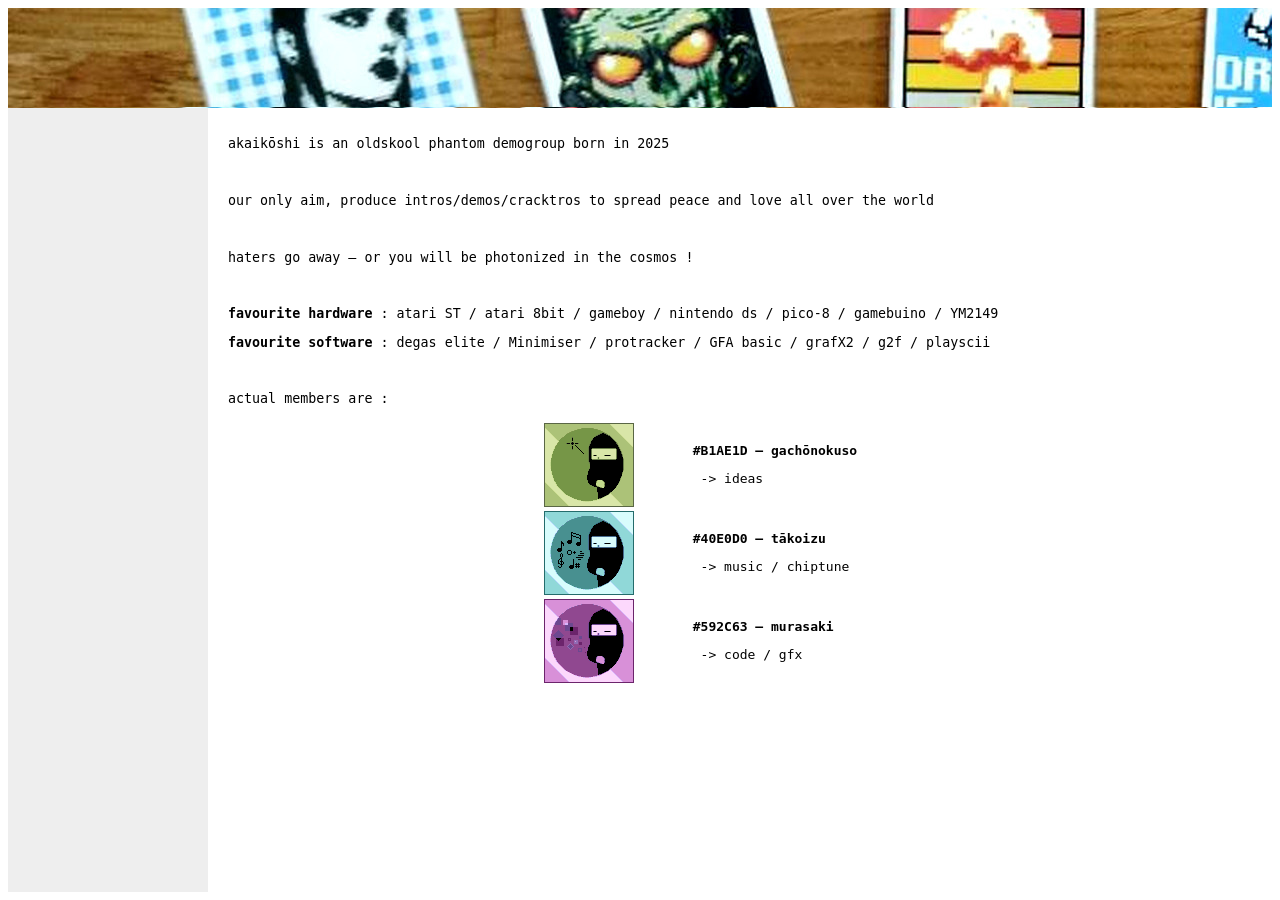
==== index.html @ 9165a7c8 "Add files via upload" ====
<HTML>
	
  <HEAD>
  <meta charset="utf-8">
  <title>akaikoshi</title>
  <LINK href="./css/page.css" rel="stylesheet">
  <SCRIPT type="text/javascript" src="lib/ak.js"></SCRIPT>  
  </HEAD>
  
  <BODY>
<center>
<table border=0 cellpadding=0 cellspacing=0 width=100% height=100%> 
		
<tr height=100 background="img/bandeau.jpg" >
	<td colspan=3>
	</td>
</tr>

<tr valign=top>
	<td bgcolor=#EEEEEE width=200>

	<script>
	print_menu(0); 
	</script>

     </h1>
</td>
        
<td bgcolor=#FFFFFF width=20>
</td>
        
<td bgcolor=white>
<h1>

<P>&nbsp;</P>
<P>akaikōshi is an oldskool phantom demogroup born in 2025
<P>&nbsp;</P>
<P>our only aim, produce intros/demos/cracktros to spread peace and love all over the world
<P>&nbsp;</P>
<P>haters go away – or you will be photonized in the cosmos !

<P>&nbsp;</P>

<P><B>favourite hardware</B> : atari ST / atari 8bit / gameboy / nintendo ds / pico-8 / gamebuino / YM2149

<P><B>favourite software</B> : degas elite / Minimiser / protracker / GFA basic / grafX2 / g2f / playscii

<P>&nbsp;</P>
<P>actual members are :
<p align=center>
<table border=0 width=40%>
<tr>
<td><img src="img/n3.png"></td>
<td><B>#B1AE1D – gachōnokuso</B><P>&nbsp;-> ideas</td>
</tr>

<tr>
<td><img src="img/n2.png"></td>
<td><B>#40E0D0 – tākoizu</B><P>&nbsp;-> music / chiptune</td>
</tr>

<tr>
<td><img src="img/n1.png"></td>
<td><B>#592C63 – murasaki</B><P>&nbsp;-> code / gfx</td>
</tr>

</table>

<P>&nbsp;</P>
<P>&nbsp;</P>
<P>&nbsp;</P>

<script>
  end_page();
</script>

			</td>
      </tr>
    </table>
    
  </BODY>
</HTML>
---- css/page.css ----
BODY 
{
 scrollbar-face-color:#6E7A88;
 scrollbar-shadow-color:#6E7A88;
 scrollbar-highlight-color:#6E7A88;
 scrollbar-3dlight-color:#FFFFFF;
 scrollbar-darkshadow-color:#000000;
 scrollbar-track-color:#373D44;
 scrollbar-arrow-color:#FFFFFF;
 BGCOLOR="#FFFFFF" text="black" link="white" alink="white" vlink="white" ;
 font-family: Verdana; font-size: 10pt;
 background-color: #FFFFFF
}

a:link		{ color: black; }
a:visited	{ color: #000000; }
a:hover		{ color: red; }
a:active	{ color: white; }
a		     	{ text-decoration: none }

h1 { font-family: monospace; font-size: 10pt;  font-weight:normal; color: #000000;}
h2 { font-family: monospace; font-size: 10pt;  font-weight:bold; color: #000000;}
h3 { font-family: monospace; font-size: 11pt;  font-weight:bold; color: #000000;}
h4 { font-family: monospace; font-size: 12pt;  font-weight:normal; color: #000000;}
h5 { font-family: monospace; font-size: 12pt;  font-weight:bold; color: #000000;}
h6 { font-family: monospace; font-size: 8pt;  font-weight:normal; color: #000000;}

form 	   { margin-top: 0px; margin-right: 0px; margin-bottom: 0px; margin-left: 0px; padding-top: 0px; padding-right: 0px; padding-bottom: 0px; padding-left: 0px}
input 	 { background-color: #e5e5e5; border: #000000; border-style: solid; border-top-width: 1px; border-right-width: 1px; border-bottom-width: 1px; border-left-width: 1px; font-family: Verdana, Arial, Helvetica, sans-serif; font-size: 12px; color: #000000}
select 	 { background-color: #e5e5e5; border: #000000; border-style: solid; border-top-width: 1px; border-right-width: 1px; border-bottom-width: 1px; border-left-width: 1px ; font-family: Verdana, Arial, Helvetica, sans-serif; font-size: 12px; color: #000000}
submit 	 { font-family: Verdana,Arial; font-size: 10px; font-weight: 700; color: #FFFFFF; background-color: #000000; border: #000000; border-style: solid; border-top-width: 1px; border-right-width: 1px; border-bottom-width: 1px; border-left-width: 1px }
textarea { background-color: #e5e5e5; border: #000000; border-style: solid; border-top-width: 1px; border-right-width: 1px; border-bottom-width: 1px; border-left-width: 1px; font-family: Verdana, Arial, Helvetica, sans-serif; font-size: 12px; color: #000000 }

img {
  image-rendering: pixelated;
  }
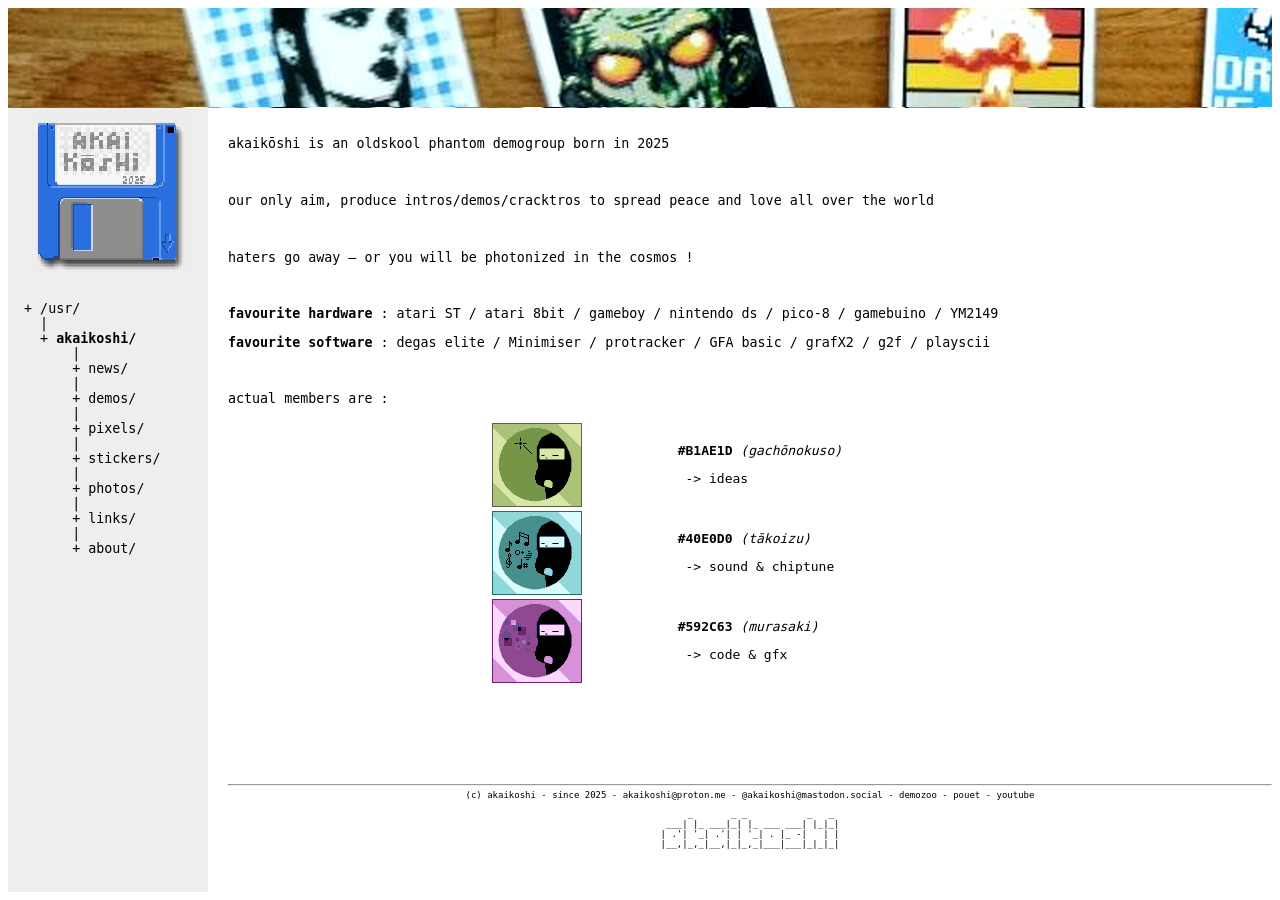
==== commit b0021314: "Add files via upload" ====
--- a/index.html
+++ b/index.html
@@ -20,7 +20,7 @@
 	<td bgcolor=#EEEEEE width=200>
 
 	<script>
-	print_menu(0); 
+	print_menu(1); 
 	</script>
 
      </h1>
@@ -48,20 +48,20 @@
 <P>&nbsp;</P>
 <P>actual members are :
 <p align=center>
-<table border=0 width=40%>
+<table border=0 width=50%>
 <tr>
 <td><img src="img/n3.png"></td>
-<td><B>#B1AE1D – gachōnokuso</B><P>&nbsp;-> ideas</td>
+<td><B>#B1AE1D</B><I> (gachōnokuso)</I></B><P>&nbsp;-> ideas</td>
 </tr>
 
 <tr>
 <td><img src="img/n2.png"></td>
-<td><B>#40E0D0 – tākoizu</B><P>&nbsp;-> music / chiptune</td>
+<td><B>#40E0D0</B><I> (tākoizu)</I><P>&nbsp;-> sound & chiptune</td>
 </tr>
 
 <tr>
 <td><img src="img/n1.png"></td>
-<td><B>#592C63 – murasaki</B><P>&nbsp;-> code / gfx</td>
+<td><B>#592C63</B><I> (murasaki)</I><P>&nbsp;-> code & gfx</td>
 </tr>
 
 </table>
--- a/css/page.css
+++ b/css/page.css
@@ -10,6 +10,7 @@
  BGCOLOR="#FFFFFF" text="black" link="white" alink="white" vlink="white" ;
  font-family: Verdana; font-size: 10pt;
  background-color: #FFFFFF
+ margins:0;
 }
 
 a:link		{ color: black; }
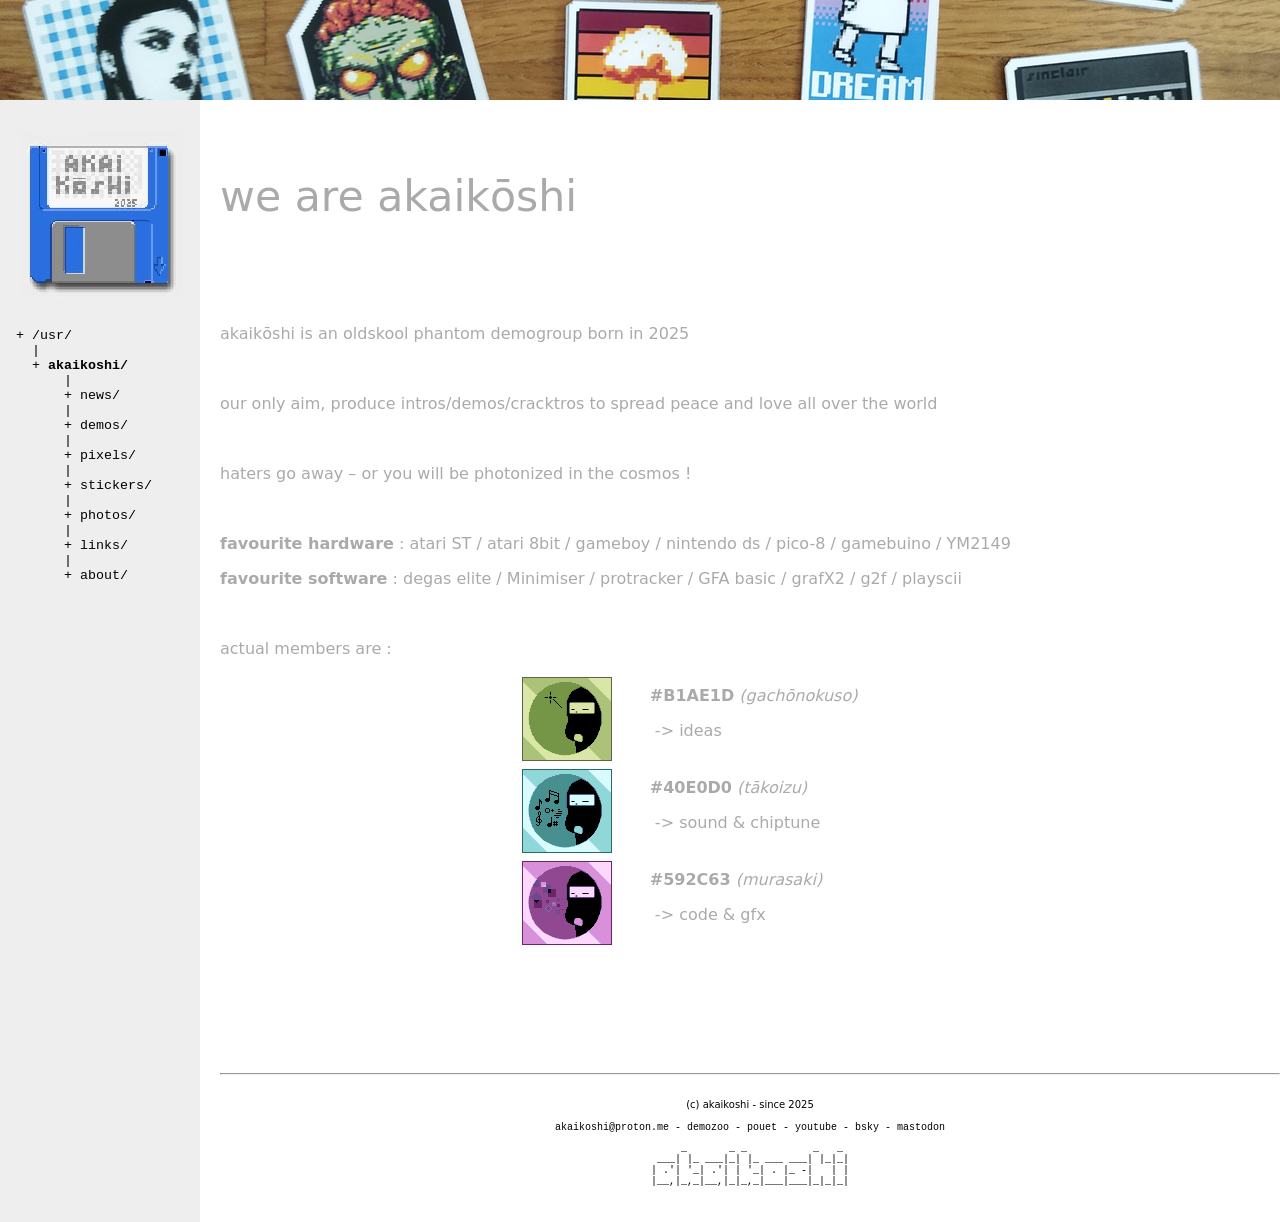
==== commit 0bb0fd0a: "Add files via upload" ====
--- a/index.html
+++ b/index.html
@@ -1,38 +1,35 @@
+<!DOCTYPE html>
 <HTML>
-	
-  <HEAD>
-  <meta charset="utf-8">
-  <title>akaikoshi</title>
-  <LINK href="./css/page.css" rel="stylesheet">
-  <SCRIPT type="text/javascript" src="lib/ak.js"></SCRIPT>  
-  </HEAD>
-  
-  <BODY>
-<center>
-<table border=0 cellpadding=0 cellspacing=0 width=100% height=100%> 
-		
-<tr height=100 background="img/bandeau.jpg" >
-	<td colspan=3>
-	</td>
-</tr>
 
-<tr valign=top>
-	<td bgcolor=#EEEEEE width=200>
+<HEAD>
+	<META charset="utf-8">
+	<TITLE>we are akaikoshi</TITLE>
+	<LINK href="./css/page.css" rel="stylesheet"></LINK>
+	<SCRIPT type="text/javascript" src="lib/ak.js"></SCRIPT>
+</HEAD>
 
-	<script>
-	print_menu(1); 
-	</script>
+<SCRIPT>
 
-     </h1>
-</td>
-        
-<td bgcolor=#FFFFFF width=20>
-</td>
-        
-<td bgcolor=white>
-<h1>
+var ak_news = [
 
-<P>&nbsp;</P>
+"12 may 2026| welcome on akaikoshi new website - hope you'll like it :-)</A>",
+
+"",
+"",
+"",
+"",
+
+];
+
+<!-- 
+//------------------------------------------------------------------------------
+// ---- BODY ----
+//------------------------------------------------------------------------------
+-->
+
+start_page(1, "we are akaikōshi", "" );
+
+</script><h2>
 <P>akaikōshi is an oldskool phantom demogroup born in 2025
 <P>&nbsp;</P>
 <P>our only aim, produce intros/demos/cracktros to spread peace and love all over the world
@@ -47,20 +44,20 @@
 
 <P>&nbsp;</P>
 <P>actual members are :
-<p align=center>
+<center>
 <table border=0 width=50%>
 <tr>
-<td><img src="img/n3.png"></td>
+<td align=center><img src="img/n3.png"></td>
 <td><B>#B1AE1D</B><I> (gachōnokuso)</I></B><P>&nbsp;-> ideas</td>
 </tr>
 
 <tr>
-<td><img src="img/n2.png"></td>
+<td align=center><img src="img/n2.png"></td>
 <td><B>#40E0D0</B><I> (tākoizu)</I><P>&nbsp;-> sound & chiptune</td>
 </tr>
 
 <tr>
-<td><img src="img/n1.png"></td>
+<td align=center><img src="img/n1.png"></td>
 <td><B>#592C63</B><I> (murasaki)</I><P>&nbsp;-> code & gfx</td>
 </tr>
 
@@ -72,11 +69,6 @@
 
 <script>
   end_page();
+ 
 </script>
-
-			</td>
-      </tr>
-    </table>
-    
-  </BODY>
 </HTML>
--- a/css/page.css
+++ b/css/page.css
@@ -1,30 +1,24 @@
 BODY 
 {
- scrollbar-face-color:#6E7A88;
- scrollbar-shadow-color:#6E7A88;
- scrollbar-highlight-color:#6E7A88;
- scrollbar-3dlight-color:#FFFFFF;
- scrollbar-darkshadow-color:#000000;
- scrollbar-track-color:#373D44;
- scrollbar-arrow-color:#FFFFFF;
- BGCOLOR="#FFFFFF" text="black" link="white" alink="white" vlink="white" ;
- font-family: Verdana; font-size: 10pt;
- background-color: #FFFFFF
- margins:0;
+ font-family: system-ui;
+ font-size: 10pt;
+ margin:0;
 }
 
 a:link		{ color: black; }
 a:visited	{ color: #000000; }
 a:hover		{ color: red; }
 a:active	{ color: white; }
-a		     	{ text-decoration: none }
+a		    { text-decoration: none }
 
-h1 { font-family: monospace; font-size: 10pt;  font-weight:normal; color: #000000;}
-h2 { font-family: monospace; font-size: 10pt;  font-weight:bold; color: #000000;}
-h3 { font-family: monospace; font-size: 11pt;  font-weight:bold; color: #000000;}
-h4 { font-family: monospace; font-size: 12pt;  font-weight:normal; color: #000000;}
-h5 { font-family: monospace; font-size: 12pt;  font-weight:bold; color: #000000;}
-h6 { font-family: monospace; font-size: 8pt;  font-weight:normal; color: #000000;}
+h1 { font-family: system-ui; font-size: 12pt;  font-weight:normal; color: #000000;}
+h2 { font-family: system-ui; font-size: 12pt;  font-weight:normal; color: #AAAAAA;}
+h3 { font-family: system-ui; font-size: 12pt;  font-weight:bold; color: #000000;}
+h4 { font-family: system-ui; font-size: 18pt;  font-weight:normal; color: #AAAAAA;}
+h5 { font-family: system-ui; font-size: 32pt;  font-weight:normal; color: #AAAAAA;}
+
+/* h6 : menu */
+h6 { font-family: monospace; font-size: 10pt;  font-weight:normal; color: #000000;}
 
 form 	   { margin-top: 0px; margin-right: 0px; margin-bottom: 0px; margin-left: 0px; padding-top: 0px; padding-right: 0px; padding-bottom: 0px; padding-left: 0px}
 input 	 { background-color: #e5e5e5; border: #000000; border-style: solid; border-top-width: 1px; border-right-width: 1px; border-bottom-width: 1px; border-left-width: 1px; font-family: Verdana, Arial, Helvetica, sans-serif; font-size: 12px; color: #000000}
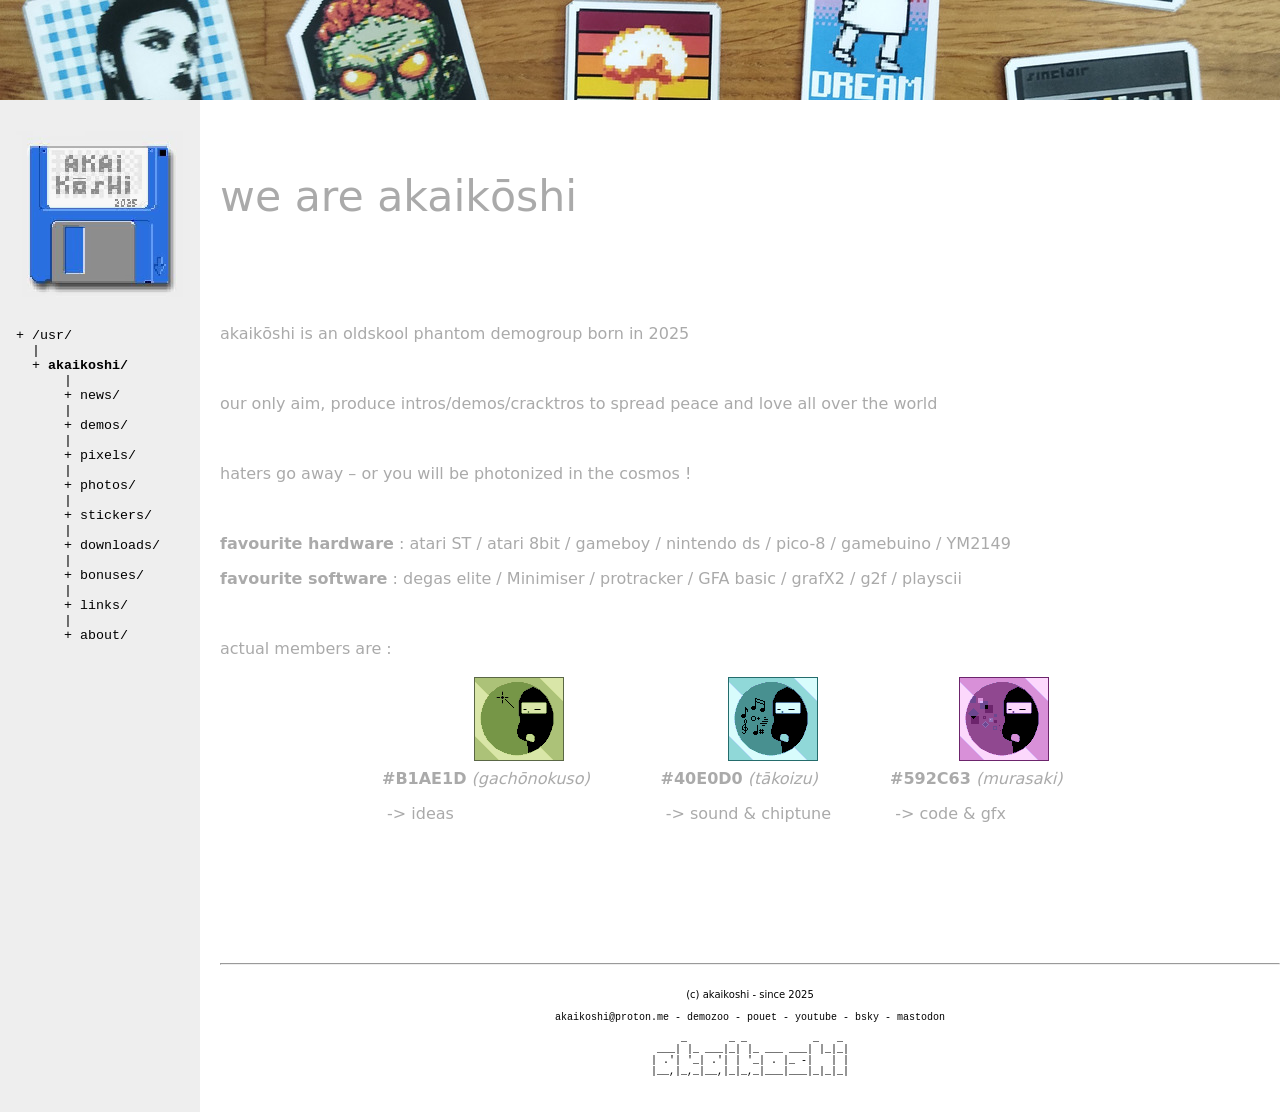
==== commit e758f946: "Update index.html" ====
--- a/index.html
+++ b/index.html
@@ -45,19 +45,16 @@
 <P>&nbsp;</P>
 <P>actual members are :
 <center>
-<table border=0 width=50%>
-<tr>
+<table border=0 width=70%>
+<tr valign=center>
 <td align=center><img src="img/n3.png"></td>
-<td><B>#B1AE1D</B><I> (gachōnokuso)</I></B><P>&nbsp;-> ideas</td>
+<td align=center><img src="img/n2.png"></td>
+	<td align=center><img src="img/n1.png"></td>
 </tr>
 
-<tr>
-<td align=center><img src="img/n2.png"></td>
+<tr valign=center>
+<td><B>#B1AE1D</B><I> (gachōnokuso)</I></B><P>&nbsp;-> ideas</td>
 <td><B>#40E0D0</B><I> (tākoizu)</I><P>&nbsp;-> sound & chiptune</td>
-</tr>
-
-<tr>
-<td align=center><img src="img/n1.png"></td>
 <td><B>#592C63</B><I> (murasaki)</I><P>&nbsp;-> code & gfx</td>
 </tr>
 
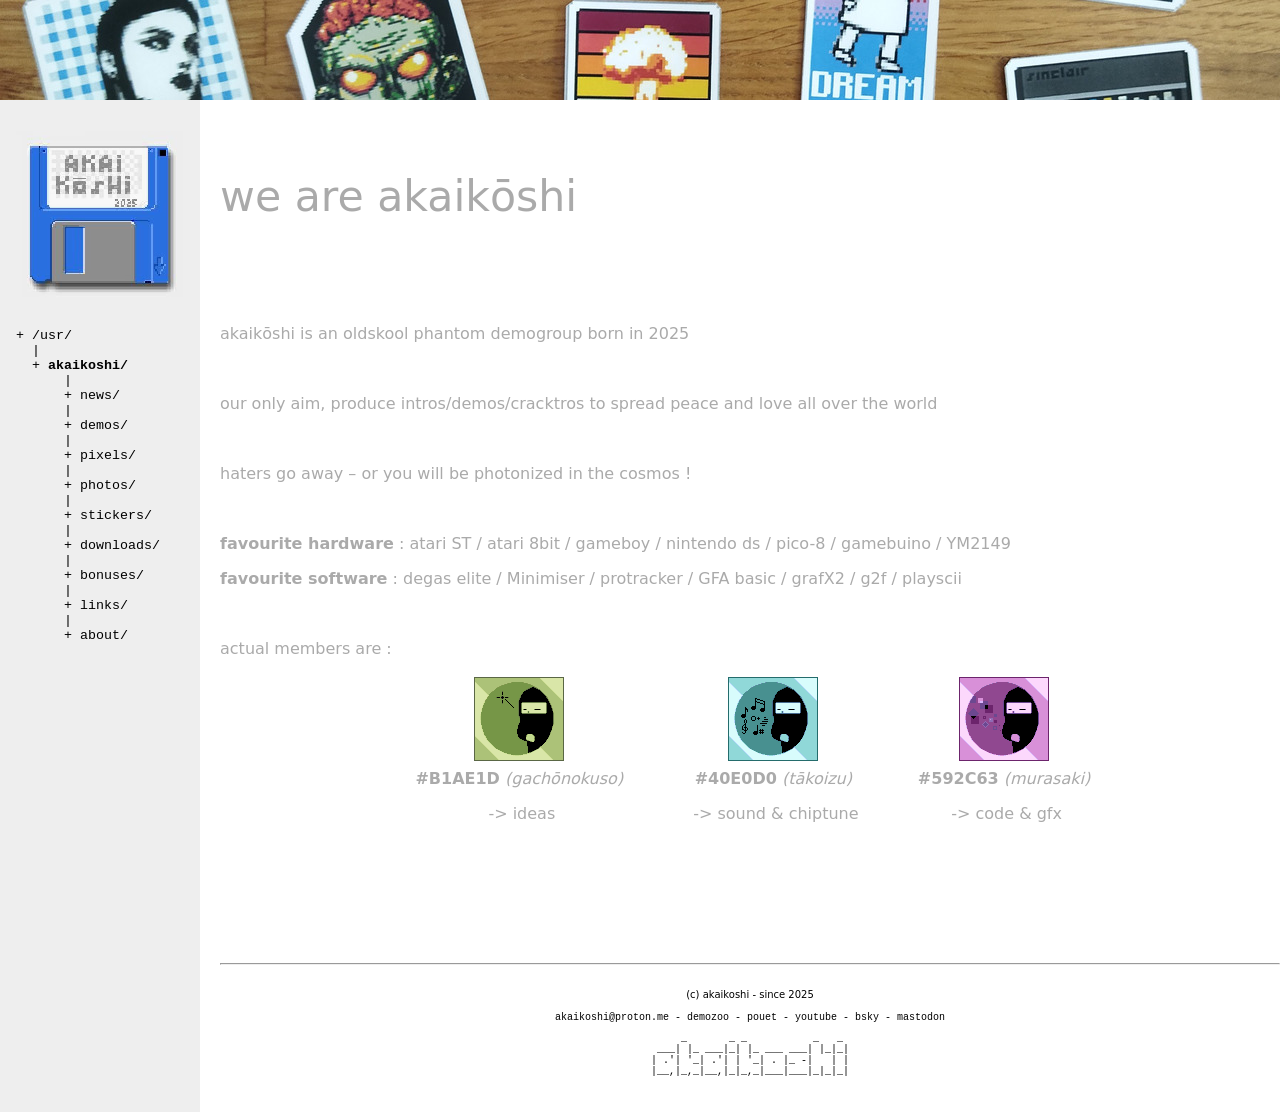
==== commit 10a90e34: "Update index.html" ====
--- a/index.html
+++ b/index.html
@@ -52,10 +52,10 @@
 	<td align=center><img src="img/n1.png"></td>
 </tr>
 
-<tr valign=center>
-<td><B>#B1AE1D</B><I> (gachōnokuso)</I></B><P>&nbsp;-> ideas</td>
-<td><B>#40E0D0</B><I> (tākoizu)</I><P>&nbsp;-> sound & chiptune</td>
-<td><B>#592C63</B><I> (murasaki)</I><P>&nbsp;-> code & gfx</td>
+<tr valign=center> 
+<td align=center><B>#B1AE1D</B><I> (gachōnokuso)</I></B><P>&nbsp;-> ideas</td>
+<td align=center><B>#40E0D0</B><I> (tākoizu)</I><P>&nbsp;-> sound & chiptune</td>
+<td align=center><B>#592C63</B><I> (murasaki)</I><P>&nbsp;-> code & gfx</td>
 </tr>
 
 </table>
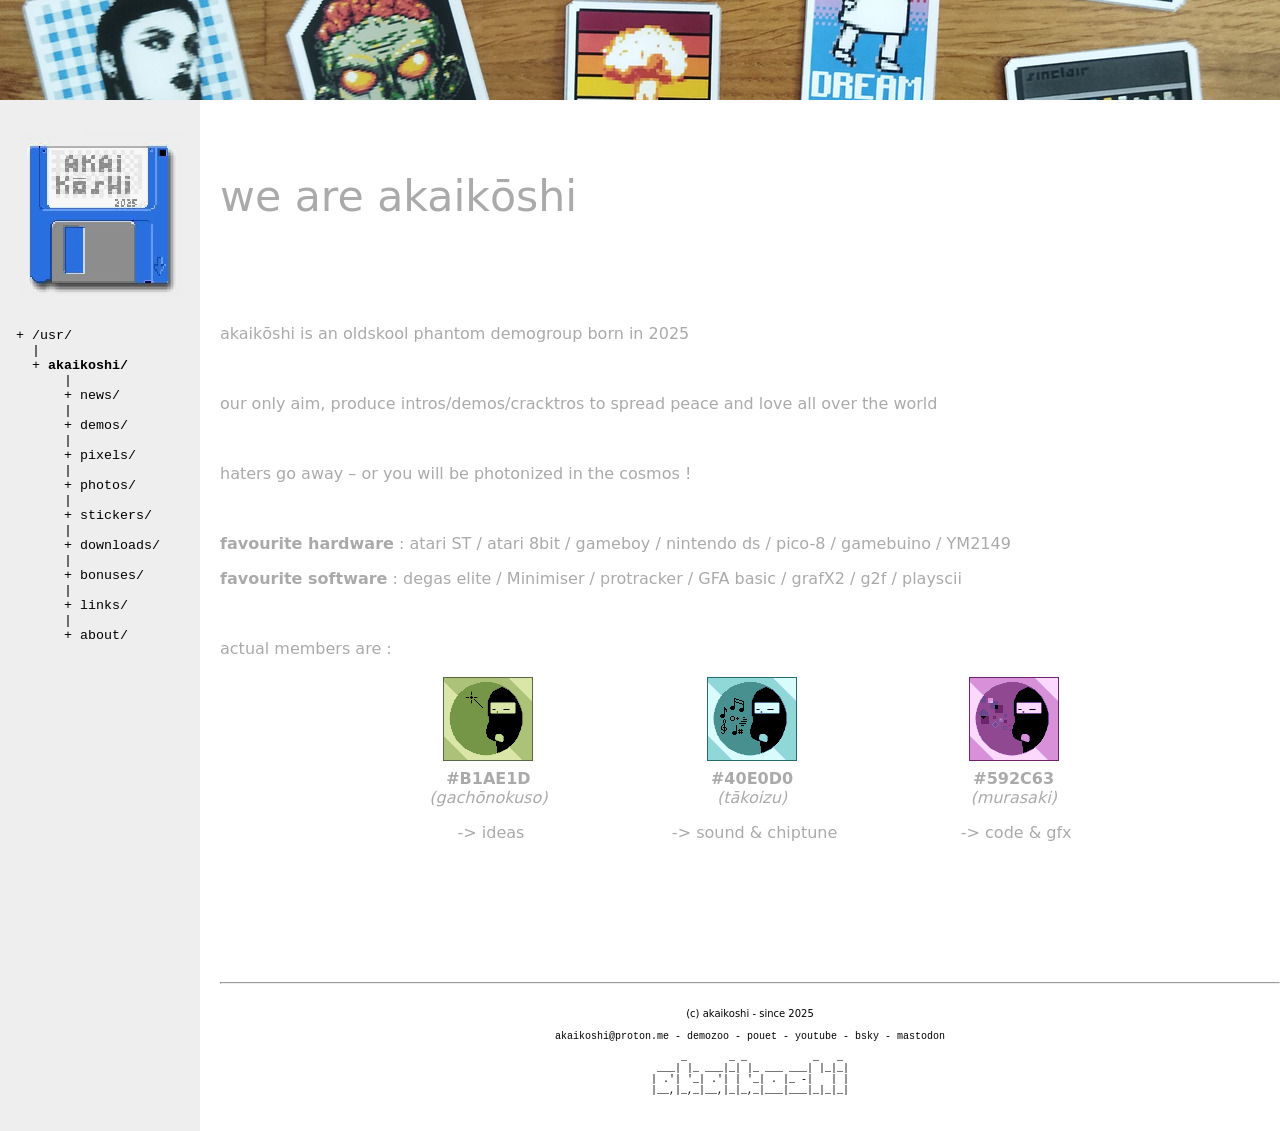
==== commit d4bdde8c: "Update index.html" ====
--- a/index.html
+++ b/index.html
@@ -53,9 +53,9 @@
 </tr>
 
 <tr valign=center> 
-<td align=center><B>#B1AE1D</B><I> (gachōnokuso)</I></B><P>&nbsp;-> ideas</td>
-<td align=center><B>#40E0D0</B><I> (tākoizu)</I><P>&nbsp;-> sound & chiptune</td>
-<td align=center><B>#592C63</B><I> (murasaki)</I><P>&nbsp;-> code & gfx</td>
+<td align=center><B>#B1AE1D</B><I><br>(gachōnokuso)</I></B><P>&nbsp;-> ideas</td>
+<td align=center><B>#40E0D0</B><I><br>(tākoizu)</I><P>&nbsp;-> sound & chiptune</td>
+<td align=center><B>#592C63</B><I><br>(murasaki)</I><P>&nbsp;-> code & gfx</td>
 </tr>
 
 </table>
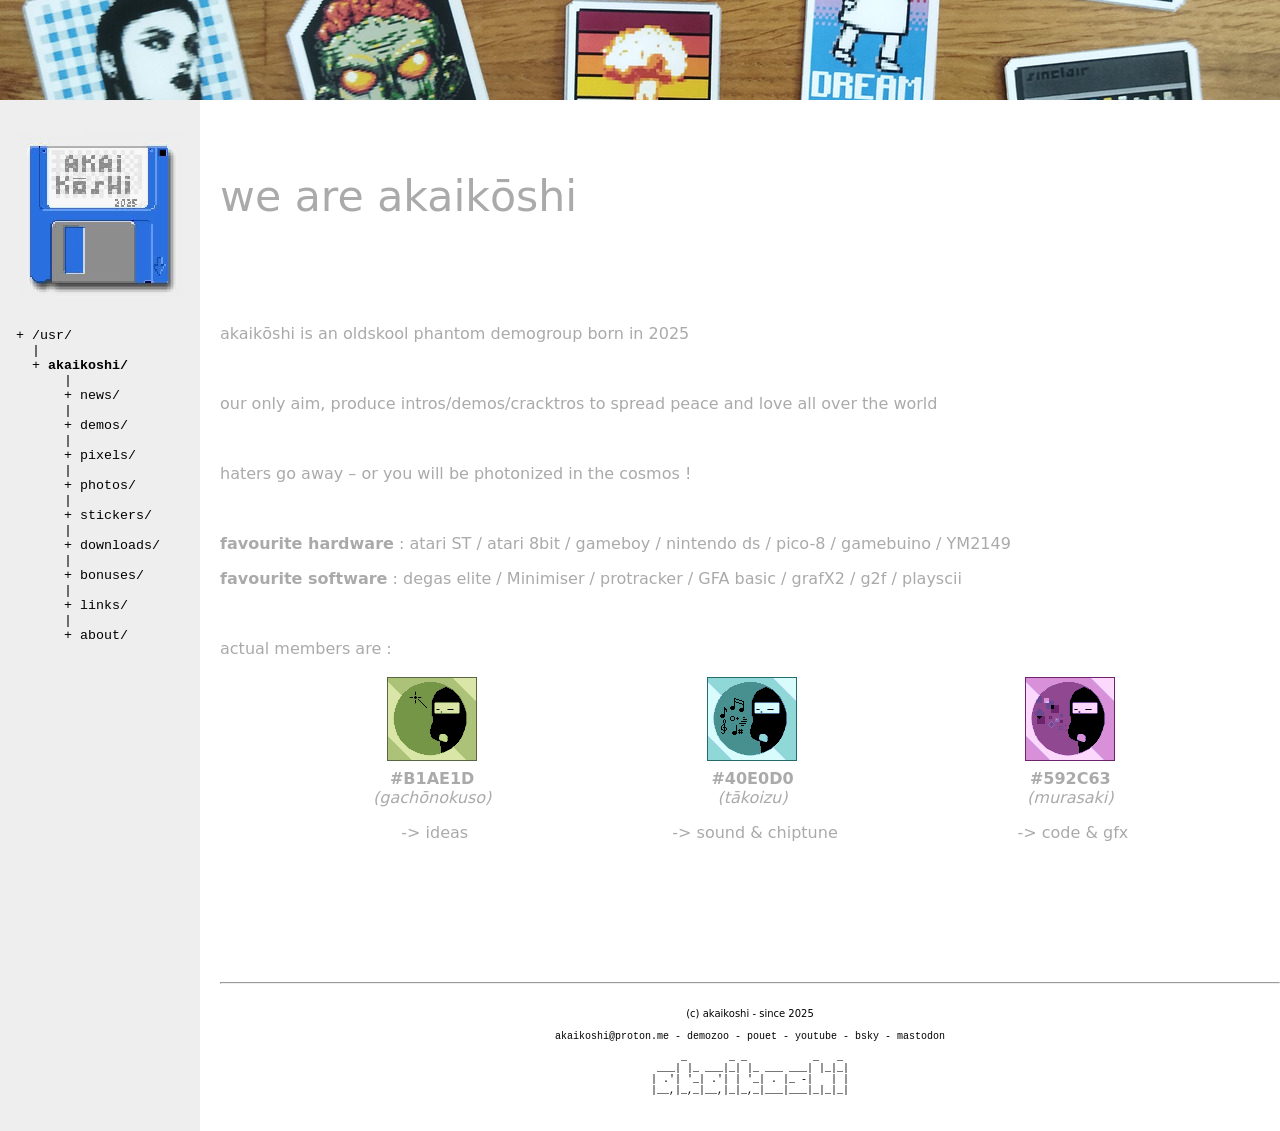
==== commit f2131579: "Update index.html" ====
--- a/index.html
+++ b/index.html
@@ -45,7 +45,7 @@
 <P>&nbsp;</P>
 <P>actual members are :
 <center>
-<table border=0 width=70%>
+<table border=0 width=85%>
 <tr valign=center>
 <td align=center><img src="img/n3.png"></td>
 <td align=center><img src="img/n2.png"></td>
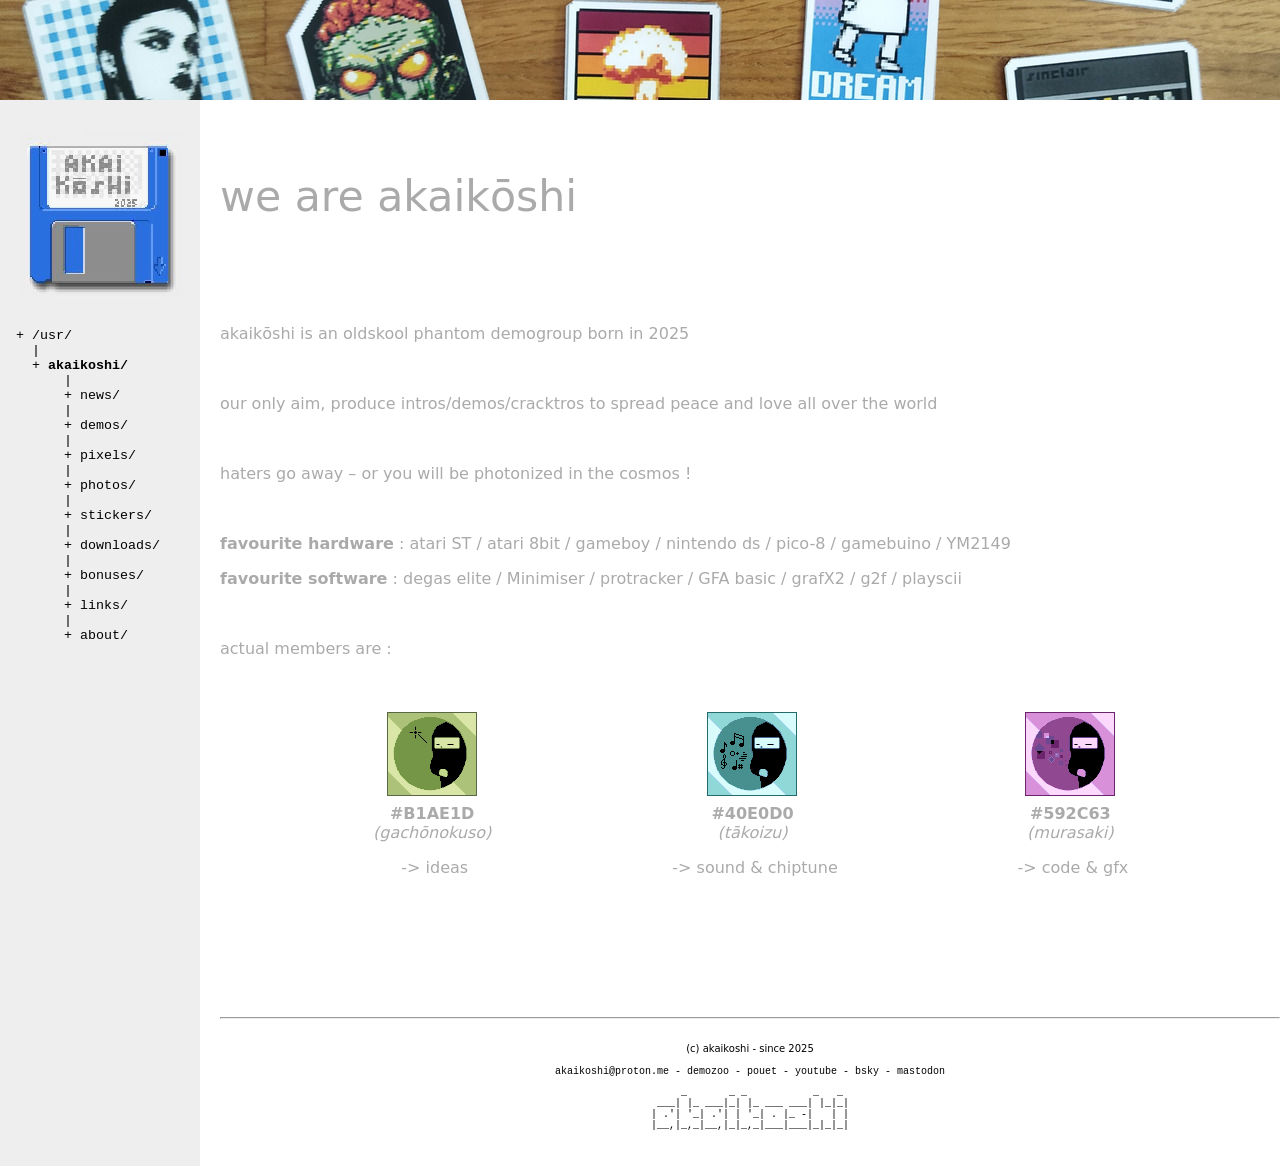
==== commit b1fa8218: "Update index.html" ====
--- a/index.html
+++ b/index.html
@@ -44,6 +44,7 @@
 
 <P>&nbsp;</P>
 <P>actual members are :
+<p>&nbsp;</p>
 <center>
 <table border=0 width=85%>
 <tr valign=center>
